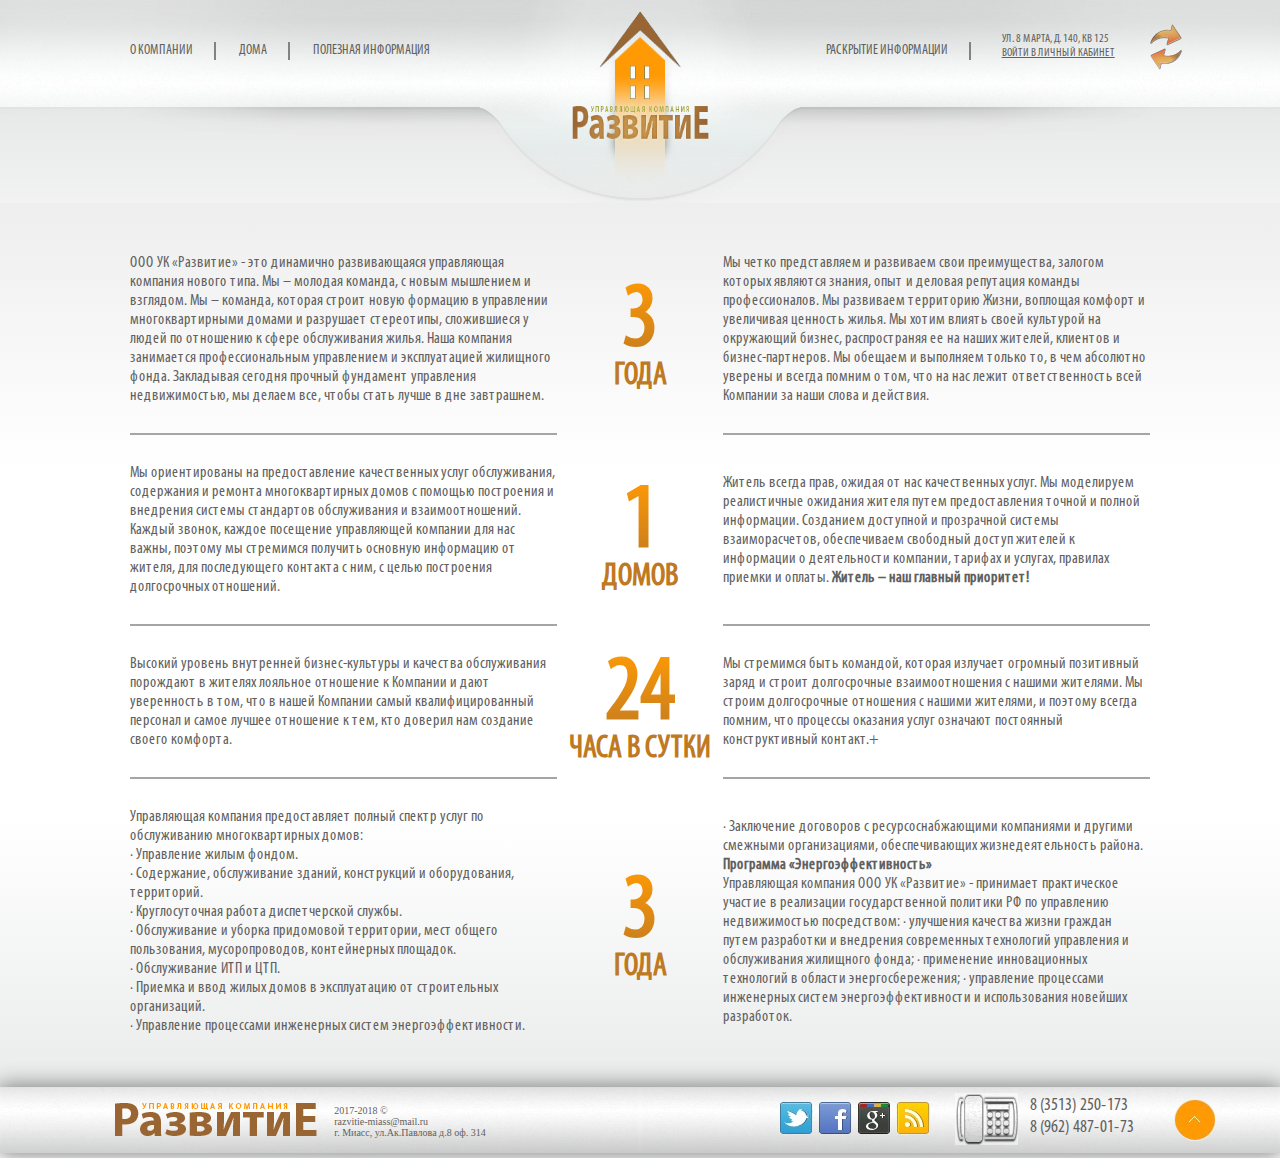
==== aboutcompany.html @ b9826e09 "21.09" ====
<!DOCTYPE html>
<html lang="en">
<head>
    <meta charset="UTF-8">
    <meta name="viewport" content="width=device-width,initial-scale=1">
    <title>О компании</title>
    <link rel="stylesheet" href="css/font.css">
    <link rel="stylesheet" href="css/main.css">
    <link rel="stylesheet" href="css/aboutcompany.css">
</head>
<body>
<body>
<div class="main-wrapper">
    <header>
        <div class="header-content">
            <nav>
                <ul class="header-navbar">
                    <li><a href="">о компании</a></li>
                    <li><a href="">дома</a></li>
                    <li><a href="">полезная информация</a></li>
                    <li><a href="">раскрытие информации</a></li>
                </ul>
            </nav>
            <!--<img class="header-logo" src="img/logo_TOP.png" alt="" >-->
            <div class="header-right-column">

                <div class="header-login">
                    <span>ул. 8 марта, Д. 140, КВ 125</span>
                    <span><a href="">войти в личный кабинет</a></span>
                    <a href="javascript:confirmRefresh();"><img src="img/refresh_header.png" alt=""></a>
                </div>
            </div>
        </div>
    </header>

    <div class="content">
        <div class="content-background">
            <table class="about-company">
                <tr>
                    <td class="big-column">
                        ООО УК «Развитие» - это динамично развивающаяся управляющая компания нового типа. Мы – молодая
                        команда, с новым мышлением и взглядом. Мы – команда, которая строит новую формацию в управлении
                        многоквартирными домами и разрушает стереотипы, сложившиеся у людей по отношению к сфере
                        обслуживания жилья. Наша компания занимается профессиональным управлением и эксплуатацией
                        жилищного фонда. Закладывая сегодня прочный фундамент управления недвижимостью, мы делаем все,
                        чтобы стать лучше в дне завтрашнем.
                    </td>
                    <td class="central-column">
                        <span>3</span>
                        <p>года</p>

                    </td>
                    <td class="big-column">
                        Мы четко представляем и развиваем свои преимущества, залогом которых являются знания,
                        опыт и деловая репутация команды профессионалов. Мы развиваем территорию Жизни,
                        воплощая комфорт и увеличивая ценность жилья. Мы хотим влиять своей культурой на
                        окружающий бизнес, распространяя ее на наших жителей, клиентов и бизнес-партнеров.
                        Мы обещаем и выполняем только то, в чем абсолютно уверены и всегда помним о том,
                        что на нас лежит ответственность всей Компании за наши слова и действия.
                    </td>
                </tr>
                <tr>
                    <td class="big-column">
                        Мы ориентированы на предоставление качественных услуг обслуживания, содержания и ремонта
                        многоквартирных домов с помощью построения и внедрения системы стандартов
                        обслуживания и взаимоотношений. Каждый звонок, каждое посещение управляющей
                        компании для нас важны, поэтому мы стремимся получить основную информацию от жителя,
                        для последующего контакта с ним, с целью построения долгосрочных отношений.
                    </td>
                    <td class="central-column">
                        <span>1</span>
                        <p>домов</p>
                    </td>
                    <td class="big-column">
                        Житель всегда прав, ожидая от нас качественных услуг. Мы моделируем реалистичные ожидания
                        жителя путем предоставления точной и полной информации. Созданием доступной и прозрачной
                        системы взаиморасчетов, обеспечиваем свободный доступ жителей к информации о деятельности
                        компании, тарифах и услугах, правилах приемки и оплаты. <b>Житель – наш главный приоритет!</b>
                    </td>
                </tr>
                <tr>
                    <td class="big-column">
                        Высокий уровень внутренней бизнес-культуры и качества обслуживания порождают в жителях лояльное
                        отношение к Компании и дают уверенность в том, что в нашей Компании самый квалифицированный
                        персонал и самое лучшее отношение к тем, кто доверил нам создание своего комфорта.
                    </td>
                    <td class="central-column">
                        <span>24</span>
                        <p>часа в сутки</p>
                    </td>
                    <td class="big-column">
                        Мы стремимся быть командой, которая излучает огромный позитивный заряд и строит долгосрочные
                        взаимоотношения с нашими жителями. Мы строим долгосрочные отношения с нашими жителями,
                        и поэтому всегда помним, что процессы оказания услуг означают постоянный конструктивный контакт.+
                    </td>
                </tr>
                <tr>
                    <td class="big-column no-border">
                        Управляющая компания предоставляет полный спектр услуг по обслуживанию многоквартирных домов:
                        <p>·         Управление жилым фондом.</p>
                        <p>·         Содержание, обслуживание зданий, конструкций и оборудования, территорий.</p>
                        <p>·         Круглосуточная работа диспетчерской службы.</p>
                        <p>·   Обслуживание и уборка придомовой территории, мест общего пользования, мусоропроводов, контейнерных площадок.</p>
                        <p>·         Обслуживание ИТП и ЦТП.</p>
                        <p>·         Приемка и ввод жилых домов в эксплуатацию от строительных организаций.</p>
                        <p>·         Управление процессами инженерных систем энергоэффективности.</p>
                    </td>
                    <td class="central-column">
                        <span>3</span>
                        <p>года</p>
                    </td>
                    <td class="big-column no-border">
                        ·      Заключение договоров с ресурсоснабжающими компаниями и другими смежными организациями,
                        обеспечивающих жизнедеятельность района.

                        <p><b>Программа «Энергоэффективность»</b></p>
                        Управляющая компания ООО УК «Развитие» - принимает практическое участие в реализации
                        государственной политики РФ по управлению недвижимостью посредством:
                        ·     улучшения качества жизни граждан путем разработки и внедрения современных технологий
                        управления и обслуживания жилищного фонда;
                        ·         применение инновационных технологий в области энергосбережения;
                        ·         управление процессами инженерных систем энергоэффективности и использования
                        новейших разработок.</td>
                </tr>
            </table>


        </div>
    </div>

    <footer>
        <div class="footer-logo">
            <img src="img/footer-logo.png" alt="">
        </div>
        <ul class="footer-about-company">
            <li>2017-2018 © </li>
            <li>  razvitie-miass@mail.ru</li>
            <li>г. Миасс, ул.Ак.Павлова  д.8 oф. 314</li>
        </ul>
        <div class="footer-contacts">
            <ul class="social-networks">
                <li><a href=""><img src="img/twiter.png" alt=""></a></li>
                <li><a href=""><img src="img/facebook.png" alt=""></a></li>
                <li><a href=""><img src="img/google.png" alt=""></a></li>
                <li><a href=""><img src="img/rss.png" alt=""></a></li>
            </ul>
            <img src="img/footer-phone.png" alt="">
            <ul class="phones">
                <li>8 (3513) 250-173</li>
                <li>8 (962) 487-01-73</li>
            </ul>
            <button type="button"><img src="img/footer-button.png" alt=""></button>
        </div>
    </footer>

</div>
</body>
</html>
---- css/font.css ----
@font-face {
  font-family: 'MyriadPro-Cond';
  src: url('../fonts/MyriadPro-Cond.eot');
  src: url('../fonts/MyriadPro-Cond.woff2') format('woff2'),
       url('../fonts/MyriadPro-Cond.woff') format('woff'),
       url('../fonts/MyriadPro-Cond.ttf') format('truetype'),
       url('../fonts/MyriadPro-Cond.svg#MyriadPro-Cond') format('svg'),
       url('../fonts/MyriadPro-Cond.eot?#iefix') format('embedded-opentype');
  font-weight: normal;
  font-style: normal;
}
---- css/main.css ----
* {
    margin: 0;
    padding: 0;
}

a {
    text-decoration: none;
}

a:visited{
    color: #606060;
}

li {
    list-style: none;
}

body{
    background-color: #ffffff;
    font-family: 'MyriadPro-Cond';
    color: #606060;
}



.main-wrapper {
    margin: 0 auto;
    /*min-height: 1080px;*/
    max-width: 1980px;
    min-width: 1200px;
    width: 100%;
    height: 100%;
}




/****** HEADER ******/

header {
    position: relative;
    font-size: 22px;
    text-transform: uppercase;
    height: 203px;
    width: inherit;
}


header nav {
    box-sizing: border-box;
    margin-left: 8.5%;
}

.header-content {
    height: inherit;
    background: url("../img/header3.png") no-repeat;
    background-size: 100% 216px;
}

.header-navbar {
    padding-top: 42px;
}

.header-navbar li{
    box-sizing: border-box;
    display: inline-block;
    padding: 0 1.8%;
    border-right: 2px solid #818282;
}

.header-navbar li:nth-child(3){
    border: none;
}


.header-navbar li:last-child{
    margin-left: 28%;
}

/*.header-logo {*/
    /*position: relative;*/
    /*margin-left: 44.52%;*/
    /*margin-top: -55px;*/
/*}*/

.header-right-column{
    font-size: 12px;
    /*position: relative;*/
    margin-left: 62.6%;
    margin-top: -72px;
}

.header-login {
    box-sizing: content-box;
    margin-left: 290px;
    margin-top: 44px;
}

.header-login span {
    display: block;
}

.header-login span:nth-child(2){
    text-decoration: underline;
}

.header-login > a {
    margin-left: 148px;
}

.header-login > a img {
    margin-top: -48px;
}



.content {
    background: linear-gradient(to bottom, #eeeeee 0%, #ffffff 30%, #ffffff 70%, #eaebeb 100%);
    min-height: 700px;
    height: 100%;
    overflow: hidden;
}





    /************ FOOTER ********/


footer {
    width: inherit;
    height: 66px;
    background: #818282  url("../img/footer_bckround.png") no-repeat;
    background-size: 100% 66px;
    box-shadow: 0 0 20px 2px #818282;
    overflow: hidden;
}

.footer-logo {
    display: inline-block;
    margin-left: 9%;
}
.footer-logo img {
    margin-top: 16px;
}

.footer-about-company {
    margin-left: 14px;
    font-family: Calibri;
    font-size: 10px;
    display: inline-block;
}



.footer-contacts {
    display: inline;
    margin-left: 36.6%;
    overflow: hidden;
}

.footer-contacts ul{
    display: inline;
}

.social-networks li{
    width: 100%;
    height: 100%;
    display: inline;
}

.footer-contacts>img {
    position: absolute;
    margin-top: 6px;
    margin-left: 24px;
}

.phones {
    font-size: 18px;
    position: absolute;
    margin-top: 8px;
    margin-left: 99px;
}

.phones {
    display: block;
}

footer button {
    position: absolute;
    border-radius: 42px;
    margin-left: 13%;
    margin-top: 12px;
    width: 42px;
    height: 42px;
    line-height: 42px;
    /*text-align: center;*/
    /*vertical-align: middle;*/
    /*color: white;*/
    /*background: #ff9a02;*/
    /*font-size: 30px;*/
    outline: none;
    border: none;
}

footer button:hover {
    opacity: 0.9;
}



@media screen and (max-width: 1400px) {
    header {
        font-size: 14px;
    }

    .header-navbar li:last-child{
        margin-left: 30%;
    }

    .header-right-column {
        margin-left: 55.6%;
    }

    .footer-contacts {
        margin-left: 22.6%;
    }
    footer button {
        margin-left: 19%;
    }



}

@media screen and (min-width:1401px) and (max-width: 1680px) {
    header {
        font-size: 18px;
    }

    .footer-contacts {
        margin-left: 33.6%;
    }

    footer button {
        margin-left: 16%;
    }

}
---- css/aboutcompany.css ----
.about-company {
    margin: 22px auto;
    width: 80%;
}

.big-column {
    width: 42%;
    border-bottom: 2px solid #a5a5a5;
    padding: 27px 0;
}

.no-border {
    border: none;
}

.central-column {
    text-align: center;
 }

.central-column span {
    font-size: 92px;
    font-weight: bold;
    -webkit-background-clip: text;
    -webkit-text-fill-color: transparent;
    color: #bf7922;
    background-image: -webkit-linear-gradient(#ff9a04, #bf7922);
    background-image: -o-linear-gradient(transparent, transparent);
}

.central-column p {
    font-size: 32px;
    font-weight: bold;
    color: #bf7922;
    text-transform: uppercase;
    margin-top: -20px;
}
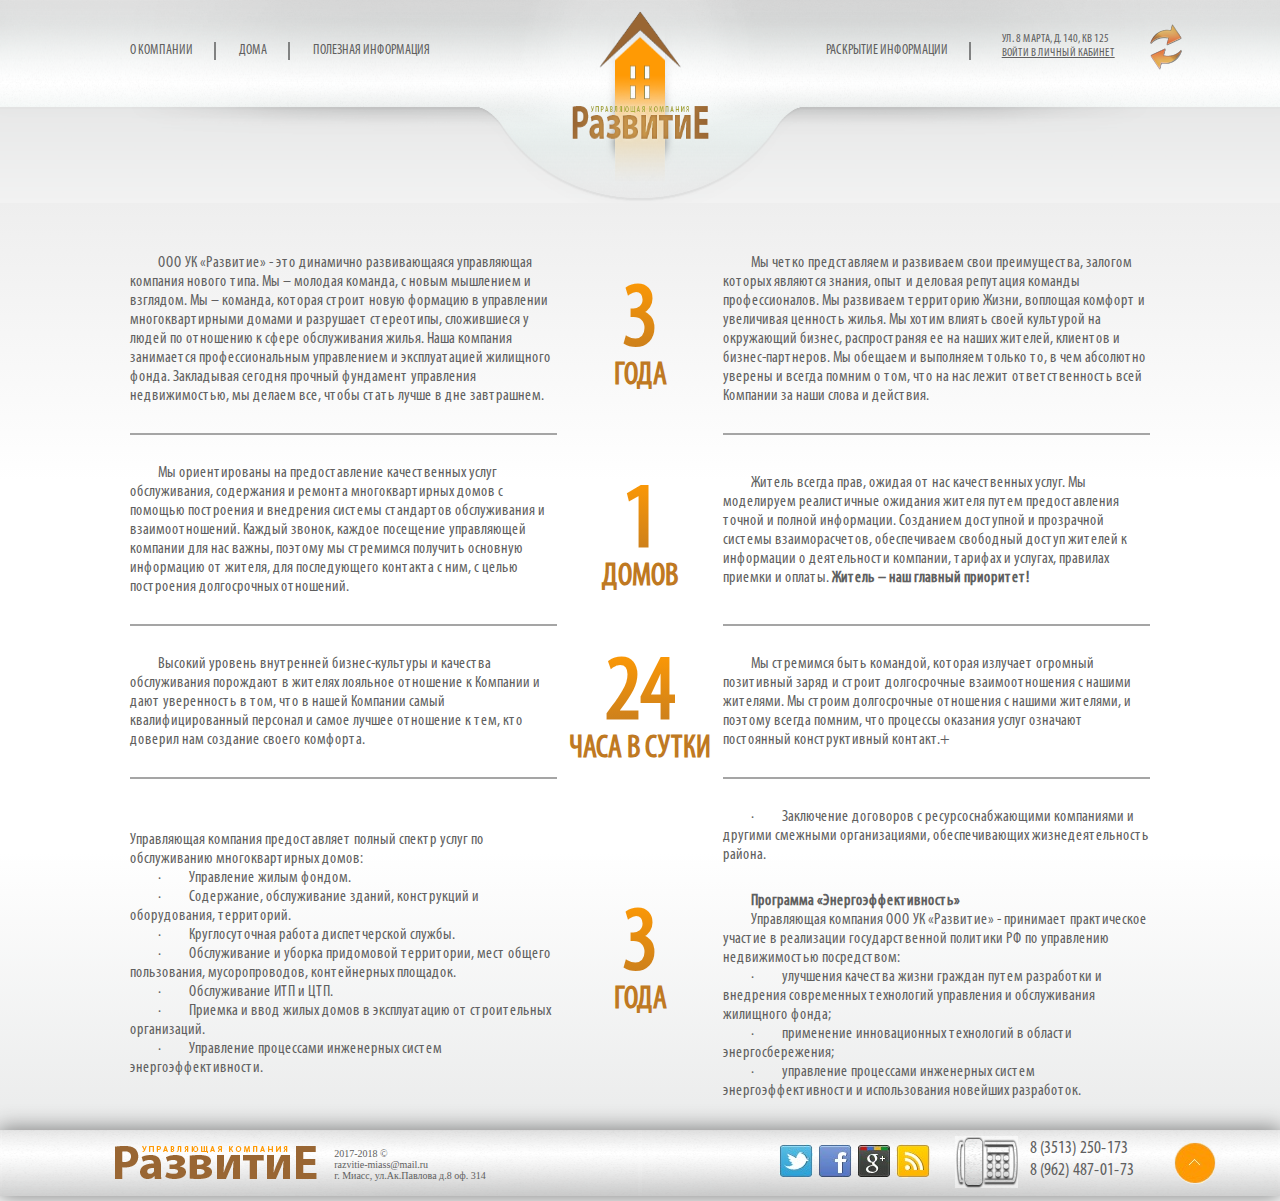
==== commit cc5b9d74: "aboutcompany" ====
--- a/aboutcompany.html
+++ b/aboutcompany.html
@@ -38,12 +38,12 @@
             <table class="about-company">
                 <tr>
                     <td class="big-column">
-                        ООО УК «Развитие» - это динамично развивающаяся управляющая компания нового типа. Мы – молодая
-                        команда, с новым мышлением и взглядом. Мы – команда, которая строит новую формацию в управлении
-                        многоквартирными домами и разрушает стереотипы, сложившиеся у людей по отношению к сфере
-                        обслуживания жилья. Наша компания занимается профессиональным управлением и эксплуатацией
-                        жилищного фонда. Закладывая сегодня прочный фундамент управления недвижимостью, мы делаем все,
-                        чтобы стать лучше в дне завтрашнем.
+                        <p>ООО УК «Развитие» - это динамично развивающаяся управляющая компания нового типа. Мы – молодая
+                            команда, с новым мышлением и взглядом. Мы – команда, которая строит новую формацию в управлении
+                            многоквартирными домами и разрушает стереотипы, сложившиеся у людей по отношению к сфере
+                            обслуживания жилья. Наша компания занимается профессиональным управлением и эксплуатацией
+                            жилищного фонда. Закладывая сегодня прочный фундамент управления недвижимостью, мы делаем все,
+                            чтобы стать лучше в дне завтрашнем.</p>
                     </td>
                     <td class="central-column">
                         <span>3</span>
@@ -51,76 +51,92 @@
 
                     </td>
                     <td class="big-column">
-                        Мы четко представляем и развиваем свои преимущества, залогом которых являются знания,
-                        опыт и деловая репутация команды профессионалов. Мы развиваем территорию Жизни,
-                        воплощая комфорт и увеличивая ценность жилья. Мы хотим влиять своей культурой на
-                        окружающий бизнес, распространяя ее на наших жителей, клиентов и бизнес-партнеров.
-                        Мы обещаем и выполняем только то, в чем абсолютно уверены и всегда помним о том,
-                        что на нас лежит ответственность всей Компании за наши слова и действия.
+                        <p>
+                            Мы четко представляем и развиваем свои преимущества, залогом которых являются знания,
+                            опыт и деловая репутация команды профессионалов. Мы развиваем территорию Жизни,
+                            воплощая комфорт и увеличивая ценность жилья. Мы хотим влиять своей культурой на
+                            окружающий бизнес, распространяя ее на наших жителей, клиентов и бизнес-партнеров.
+                            Мы обещаем и выполняем только то, в чем абсолютно уверены и всегда помним о том,
+                            что на нас лежит ответственность всей Компании за наши слова и действия.
+                        </p>
+
                     </td>
                 </tr>
                 <tr>
                     <td class="big-column">
-                        Мы ориентированы на предоставление качественных услуг обслуживания, содержания и ремонта
-                        многоквартирных домов с помощью построения и внедрения системы стандартов
-                        обслуживания и взаимоотношений. Каждый звонок, каждое посещение управляющей
-                        компании для нас важны, поэтому мы стремимся получить основную информацию от жителя,
-                        для последующего контакта с ним, с целью построения долгосрочных отношений.
+                        <p>
+                            Мы ориентированы на предоставление качественных услуг обслуживания, содержания и ремонта
+                            многоквартирных домов с помощью построения и внедрения системы стандартов
+                            обслуживания и взаимоотношений. Каждый звонок, каждое посещение управляющей
+                            компании для нас важны, поэтому мы стремимся получить основную информацию от жителя,
+                            для последующего контакта с ним, с целью построения долгосрочных отношений.
+                        </p>
+
                     </td>
                     <td class="central-column">
                         <span>1</span>
                         <p>домов</p>
                     </td>
                     <td class="big-column">
-                        Житель всегда прав, ожидая от нас качественных услуг. Мы моделируем реалистичные ожидания
-                        жителя путем предоставления точной и полной информации. Созданием доступной и прозрачной
-                        системы взаиморасчетов, обеспечиваем свободный доступ жителей к информации о деятельности
-                        компании, тарифах и услугах, правилах приемки и оплаты. <b>Житель – наш главный приоритет!</b>
+                        <p>
+                            Житель всегда прав, ожидая от нас качественных услуг. Мы моделируем реалистичные ожидания
+                            жителя путем предоставления точной и полной информации. Созданием доступной и прозрачной
+                            системы взаиморасчетов, обеспечиваем свободный доступ жителей к информации о деятельности
+                            компании, тарифах и услугах, правилах приемки и оплаты. <b>Житель – наш главный приоритет!</b>
+                        </p>
+
                     </td>
                 </tr>
                 <tr>
                     <td class="big-column">
-                        Высокий уровень внутренней бизнес-культуры и качества обслуживания порождают в жителях лояльное
-                        отношение к Компании и дают уверенность в том, что в нашей Компании самый квалифицированный
-                        персонал и самое лучшее отношение к тем, кто доверил нам создание своего комфорта.
+                        <p>
+                            Высокий уровень внутренней бизнес-культуры и качества обслуживания порождают в жителях лояльное
+                            отношение к Компании и дают уверенность в том, что в нашей Компании самый квалифицированный
+                            персонал и самое лучшее отношение к тем, кто доверил нам создание своего комфорта.
+                        </p>
+
                     </td>
                     <td class="central-column">
                         <span>24</span>
                         <p>часа в сутки</p>
                     </td>
                     <td class="big-column">
-                        Мы стремимся быть командой, которая излучает огромный позитивный заряд и строит долгосрочные
-                        взаимоотношения с нашими жителями. Мы строим долгосрочные отношения с нашими жителями,
-                        и поэтому всегда помним, что процессы оказания услуг означают постоянный конструктивный контакт.+
+                        <p>
+                            Мы стремимся быть командой, которая излучает огромный позитивный заряд и строит долгосрочные
+                            взаимоотношения с нашими жителями. Мы строим долгосрочные отношения с нашими жителями,
+                            и поэтому всегда помним, что процессы оказания услуг означают постоянный конструктивный контакт.+
+                        </p>
                     </td>
                 </tr>
                 <tr>
                     <td class="big-column no-border">
                         Управляющая компания предоставляет полный спектр услуг по обслуживанию многоквартирных домов:
-                        <p>·         Управление жилым фондом.</p>
-                        <p>·         Содержание, обслуживание зданий, конструкций и оборудования, территорий.</p>
-                        <p>·         Круглосуточная работа диспетчерской службы.</p>
-                        <p>·   Обслуживание и уборка придомовой территории, мест общего пользования, мусоропроводов, контейнерных площадок.</p>
-                        <p>·         Обслуживание ИТП и ЦТП.</p>
-                        <p>·         Приемка и ввод жилых домов в эксплуатацию от строительных организаций.</p>
-                        <p>·         Управление процессами инженерных систем энергоэффективности.</p>
+                        <ul>
+                            <li><p class="spisok">Управление жилым фондом.</p></li>
+                            <li><p class="spisok">Содержание, обслуживание зданий, конструкций и оборудования, территорий.</p></li>
+                            <li><p class="spisok">Круглосуточная работа диспетчерской службы.</p></li>
+                            <li> <p class="spisok">Обслуживание и уборка придомовой территории, мест общего пользования, мусоропроводов, контейнерных площадок.</p></li>
+                            <li> <p class="spisok">Обслуживание ИТП и ЦТП.</p></li>
+                            <li><p class="spisok">Приемка и ввод жилых домов в эксплуатацию от строительных организаций.</p></li>
+                            <li><p class="spisok">Управление процессами инженерных систем энергоэффективности.</p></li>
+                        </ul>
                     </td>
                     <td class="central-column">
                         <span>3</span>
                         <p>года</p>
                     </td>
                     <td class="big-column no-border">
-                        ·      Заключение договоров с ресурсоснабжающими компаниями и другими смежными организациями,
-                        обеспечивающих жизнедеятельность района.
+                        <p class="spisok">Заключение договоров с ресурсоснабжающими компаниями и другими смежными организациями,
+                            обеспечивающих жизнедеятельность района.</p>
 
-                        <p><b>Программа «Энергоэффективность»</b></p>
-                        Управляющая компания ООО УК «Развитие» - принимает практическое участие в реализации
-                        государственной политики РФ по управлению недвижимостью посредством:
-                        ·     улучшения качества жизни граждан путем разработки и внедрения современных технологий
-                        управления и обслуживания жилищного фонда;
-                        ·         применение инновационных технологий в области энергосбережения;
-                        ·         управление процессами инженерных систем энергоэффективности и использования
-                        новейших разработок.</td>
+                        <p class="otstup-top"><b>Программа «Энергоэффективность»</b></p>
+                        <p> Управляющая компания ООО УК «Развитие» - принимает практическое участие в реализации
+                            государственной политики РФ по управлению недвижимостью посредством: </p>
+                        <p class="spisok">улучшения качества жизни граждан путем разработки и внедрения современных технологий
+                            управления и обслуживания жилищного фонда;</p>
+                        <p class="spisok">применение инновационных технологий в области энергосбережения; </p>
+                        <p class="spisok">управление процессами инженерных систем энергоэффективности и использования
+                        новейших разработок.</p></td>
                 </tr>
             </table>
 
--- a/css/main.css
+++ b/css/main.css
@@ -5,6 +5,10 @@
 
 a {
     text-decoration: none;
+}
+
+header a {
+    color: #606060;
 }
 
 a:visited{
--- a/css/aboutcompany.css
+++ b/css/aboutcompany.css
@@ -1,5 +1,13 @@
+.big-column p {
+    text-indent: 28px;
+}
+
+.otstup-top {
+    margin-top: 27px;
+}
+
 .about-company {
-    margin: 22px auto;
+    margin: 22px auto 0;
     width: 80%;
 }
 
@@ -33,4 +41,11 @@
     color: #bf7922;
     text-transform: uppercase;
     margin-top: -20px;
+}
+
+.spisok:before {
+    content: "·";
+    width: 16px;
+    height: 16px;
+    margin-right: 28px;
 }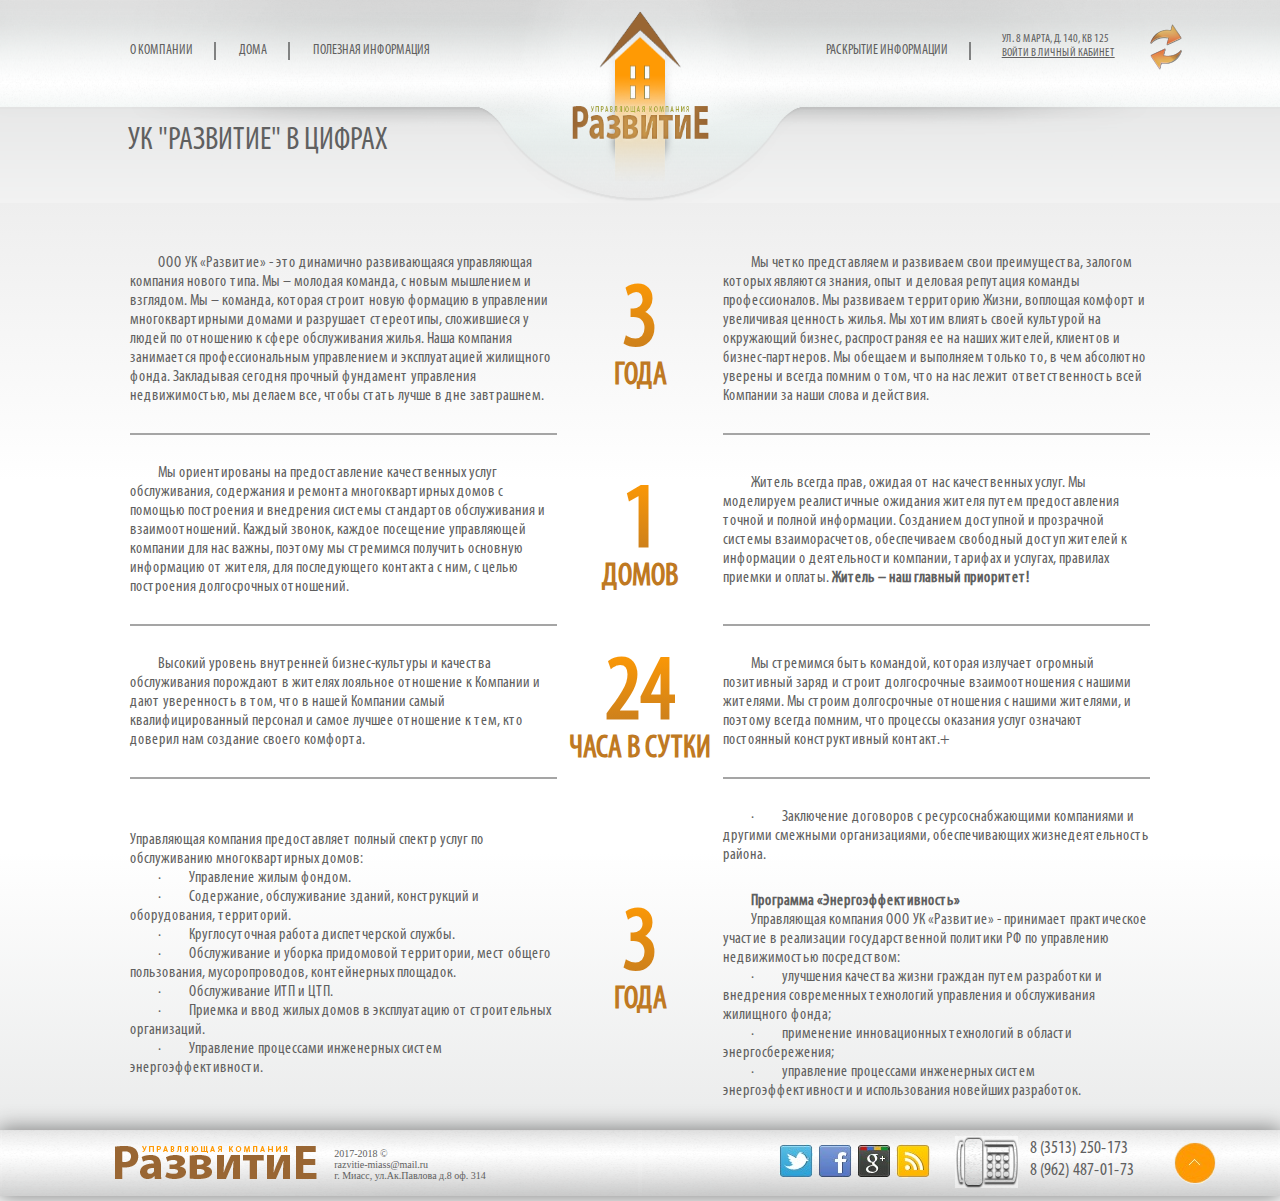
==== commit 71628915: "footers" ====
--- a/aboutcompany.html
+++ b/aboutcompany.html
@@ -15,8 +15,8 @@
         <div class="header-content">
             <nav>
                 <ul class="header-navbar">
-                    <li><a href="">о компании</a></li>
-                    <li><a href="">дома</a></li>
+                    <li><a href="aboutcompany.html">о компании</a></li>
+                    <li><a href="homes.html">дома</a></li>
                     <li><a href="">полезная информация</a></li>
                     <li><a href="">раскрытие информации</a></li>
                 </ul>
@@ -29,6 +29,9 @@
                     <span><a href="">войти в личный кабинет</a></span>
                     <a href="javascript:confirmRefresh();"><img src="img/refresh_header.png" alt=""></a>
                 </div>
+            </div>
+            <div class="page-navigation">
+                <span>ук "развитие" в цифрах</span>
             </div>
         </div>
     </header>
@@ -139,8 +142,6 @@
                         новейших разработок.</p></td>
                 </tr>
             </table>
-
-
         </div>
     </div>
 
@@ -165,10 +166,33 @@
                 <li>8 (3513) 250-173</li>
                 <li>8 (962) 487-01-73</li>
             </ul>
-            <button type="button"><img src="img/footer-button.png" alt=""></button>
+            <button class="show-admin-login"><img src="img/footer-button.png" alt=""></button>
+        </div>
+        <div class="login-form-wrapper login-admin hidden">
+            <h5>Входя для сотрудников УК "Развитие"</h5>
+            <form class="login-form login-form-admin" action="">
+                <div class="field">
+                    <label for="service">Служба: </label>
+                    <select name="service" id="service" class="login-inputs"></select>
+                </div>
+                <div class="field">
+                    <label for="admin-login">Логин:</label>
+                    <input type="text" id = "admin-login" class="login-inputs">
+                </div>
+                <div class="field">
+                    <label for="admin-password">Пароль: </label>
+                    <input type="password" id = "admin-password" class="login-inputs">
+                </div>
+            </form>
+            <div class="login-form-footer lff-admin">
+                <ul>
+                    <li><a href="">войти в кабинет сотрудника</a></li>
+                    <li><button class="hide-admin-login" >cкрыть</button></li>
+                </ul>
+            </div>
         </div>
     </footer>
-
 </div>
+    <script type="text/javascript" src="JS/main.js"> </script>
 </body>
 </html>--- a/css/main.css
+++ b/css/main.css
@@ -56,6 +56,7 @@
 }
 
 .header-content {
+    position: relative;
     height: inherit;
     background: url("../img/header3.png") no-repeat;
     background-size: 100% 216px;
@@ -116,6 +117,32 @@
     margin-top: -48px;
 }
 
+.page-navigation{
+    width: 77%;
+    position: absolute;
+    padding: 0 10%;
+    margin-top: 48px;
+    display: flex;
+    justify-content: space-between;
+}
+
+.page-navigation span {
+    font-size: 32px;
+}
+
+.page-navigation  a{
+    padding-left: 60px;
+    font-size: 22px;
+    text-decoration: underline;
+    line-height: 42px;
+    vertical-align: middle;
+    background-image: url("../img/header-back-button.png");
+    background-repeat: no-repeat;
+}
+
+
+
+
 
 
 .content {
@@ -124,10 +151,6 @@
     height: 100%;
     overflow: hidden;
 }
-
-
-
-
 
     /************ FOOTER ********/
 
@@ -199,11 +222,6 @@
     width: 42px;
     height: 42px;
     line-height: 42px;
-    /*text-align: center;*/
-    /*vertical-align: middle;*/
-    /*color: white;*/
-    /*background: #ff9a02;*/
-    /*font-size: 30px;*/
     outline: none;
     border: none;
 }
@@ -211,6 +229,157 @@
 footer button:hover {
     opacity: 0.9;
 }
+
+.login-form-wrapper {
+    box-sizing: content-box;
+    position: relative;
+    border-radius: 35px;
+    margin-left: 5%;
+    min-width: 450px;
+    width: 31.1%;
+    height: 290px;
+    background-image: url("../img/login-background.png");
+    background-repeat: no-repeat;
+    background-size: 100% 290px;
+    display: inline-block;
+}
+
+.login-form {
+    width: 70%;
+    margin-left: 10%;
+    float: left;
+}
+
+.field {
+    line-height: 40px;
+    clear:both;
+    text-align:right;
+    margin-top: 18px;
+}
+
+.field label {
+    float: left;
+    margin-right: 10px;
+    font-size: 21px;
+}
+
+.login-form a {
+    text-decoration: underline;
+    float: none;
+    margin-left: 52%;
+}
+
+.login-inputs {
+    font-size: 16px;
+    min-width: 231px;
+    width: 65%;
+    border: none;
+    height: 38px;
+    border-radius: 8px;
+    box-shadow: 0 3px 10px  #9a9d9d;
+}
+
+.login-form-footer {
+
+    height: 60px;
+    width: 100%;
+    border-bottom-left-radius: 35px;
+    border-bottom-right-radius: 35px;
+    position: absolute;
+    bottom: 0;
+    background: #ff9a04;
+}
+
+
+.login-form-footer ul {
+    text-align: center;
+    margin: 15px auto;
+}
+
+.login-form-footer li {
+    width: 45%;
+    display: inline;
+    padding-right: 6px;
+    padding-left: 6px;
+}
+.login-form-footer li:first-child {
+    border-right: 1px solid white;
+}
+
+.login-form-footer a,
+.login-form-footer button {
+    font-family: 'MyriadPro-Cond';
+    font-size: 18px;
+    letter-spacing: 1px;
+    color: #ffffff;
+    text-transform: uppercase;
+    cursor: pointer;
+}
+
+.login-form-footer a {
+    text-decoration: underline;
+}
+
+
+.login-form-footer button {
+    width: 40%;
+    text-align: left;
+    height: 26px;
+    background: none;
+    border: none;
+    background-image: url("../img/login-footer-button.png");
+    background-repeat: no-repeat;
+    background-position-x: 100%;
+}
+
+
+
+.login-admin {
+    z-index: 3;
+    position: absolute;
+    right: 10%;
+    bottom: 65px;
+}
+
+.login-admin h5 {
+    text-align: center;
+    margin-top: 20px;
+}
+
+.lff-admin  ul{
+    position: relative;
+}
+
+.lff-admin  ul li {
+    width: 30%;
+    display: table-cell;
+    text-align: center;
+}
+
+.lff-admin button {
+    padding-left: 40%;
+    width: 100%;
+    margin: 0;
+    line-height: normal;
+    position: relative;
+    background-image: url("../img/admin-footer-button.png");
+    background-position-x: 90%;
+}
+
+
+
+
+
+
+.visible {
+    visibility: visible;
+}
+
+.hidden {
+    visibility: hidden;
+}
+
+
 
 
 
@@ -233,7 +402,10 @@
     footer button {
         margin-left: 19%;
     }
-
+    .login-form-footer button,
+    .login-form-footer a{
+        font-size: 14px;
+    }
 
 
 }
@@ -250,5 +422,9 @@
     footer button {
         margin-left: 16%;
     }
+    .login-form-footer button,
+    .login-form-footer a{
+        font-size: 16px;
+    }
 
 }--- a/css/aboutcompany.css
+++ b/css/aboutcompany.css
@@ -48,4 +48,11 @@
     width: 16px;
     height: 16px;
     margin-right: 28px;
+}
+
+.login-admin {
+    z-index: 3;
+    position: absolute;
+    right: 10%;
+    bottom: 65px;
 }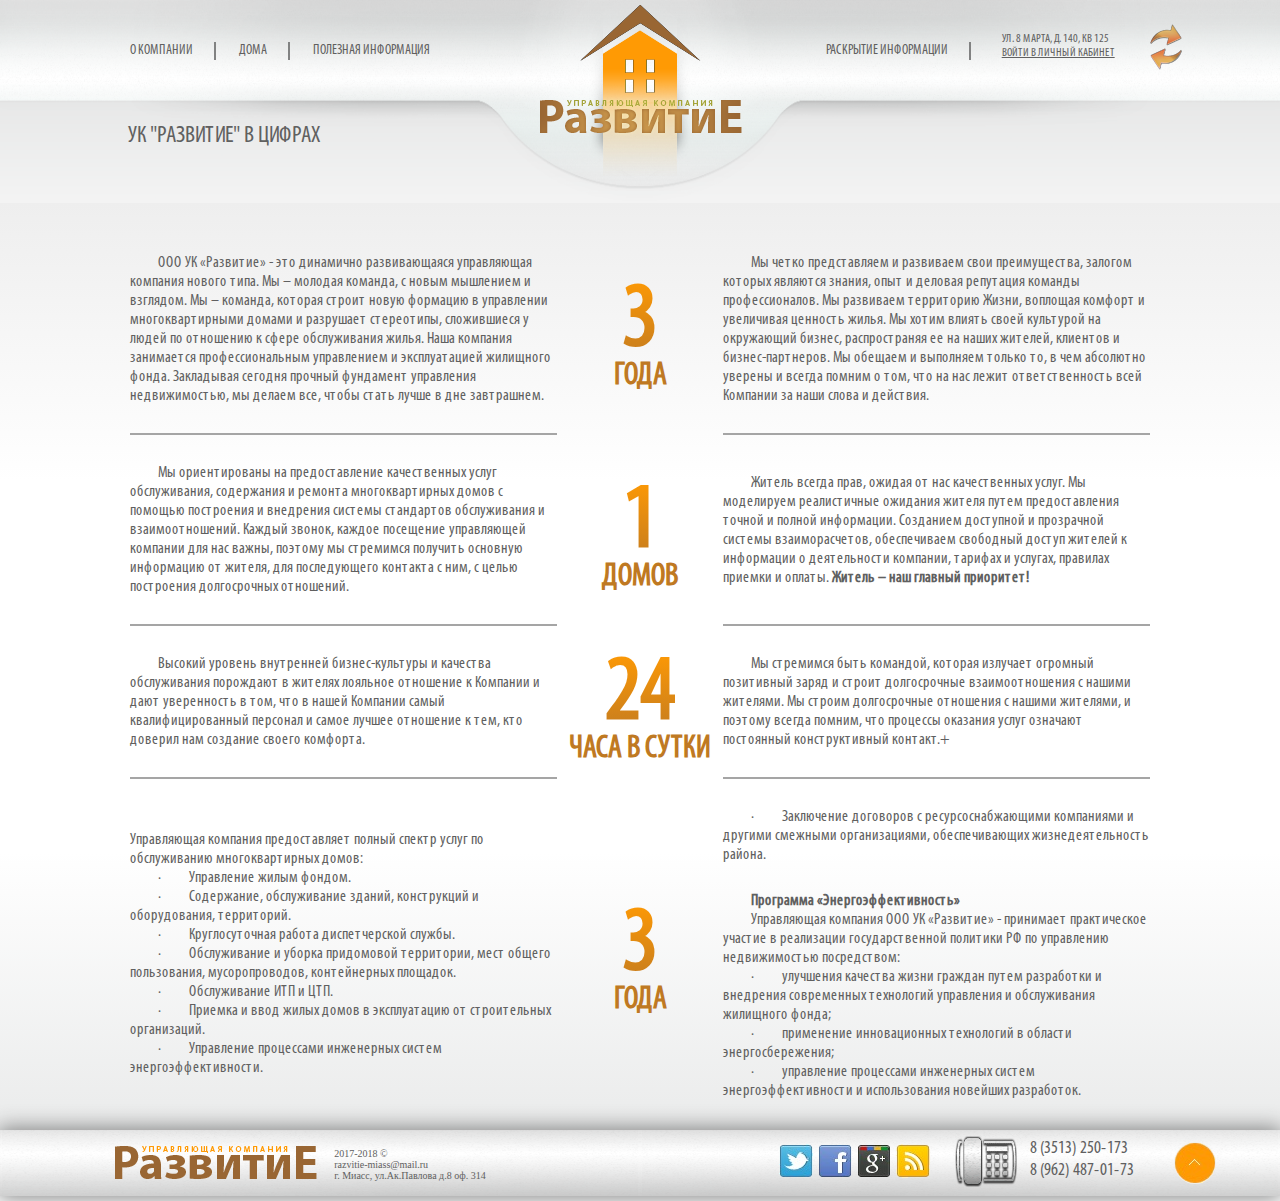
==== commit a9495f82: "header-logo footer-phone" ====
--- a/aboutcompany.html
+++ b/aboutcompany.html
@@ -21,7 +21,9 @@
                     <li><a href="">раскрытие информации</a></li>
                 </ul>
             </nav>
-            <!--<img class="header-logo" src="img/logo_TOP.png" alt="" >-->
+            <div class="logo-wrapper">
+                <a href="http://razvitie.westarinsky.com/"><img class="header-logo" src="img/logo_TOP.png" alt="" ></a>
+            </div>
             <div class="header-right-column">
 
                 <div class="header-login">
--- a/css/main.css
+++ b/css/main.css
@@ -58,8 +58,8 @@
 .header-content {
     position: relative;
     height: inherit;
-    background: url("../img/header3.png") no-repeat;
-    background-size: 100% 216px;
+    background: url("../img/header4.png") no-repeat;
+    background-size: 100% 100%;
 }
 
 .header-navbar {
@@ -82,11 +82,15 @@
     margin-left: 28%;
 }
 
-/*.header-logo {*/
-    /*position: relative;*/
-    /*margin-left: 44.52%;*/
-    /*margin-top: -55px;*/
-/*}*/
+.logo-wrapper {
+    position: absolute;
+    width: 100%;
+    text-align: center;
+}
+
+.header-logo {
+    margin-top:-55px;
+}
 
 .header-right-column{
     font-size: 12px;
@@ -396,6 +400,10 @@
         margin-left: 55.6%;
     }
 
+    .page-navigation span {
+        font-size: 24px;
+    }
+
     .footer-contacts {
         margin-left: 22.6%;
     }
@@ -415,6 +423,10 @@
         font-size: 18px;
     }
 
+    .page-navigation span {
+        font-size: 28px;
+    }
+
     .footer-contacts {
         margin-left: 33.6%;
     }
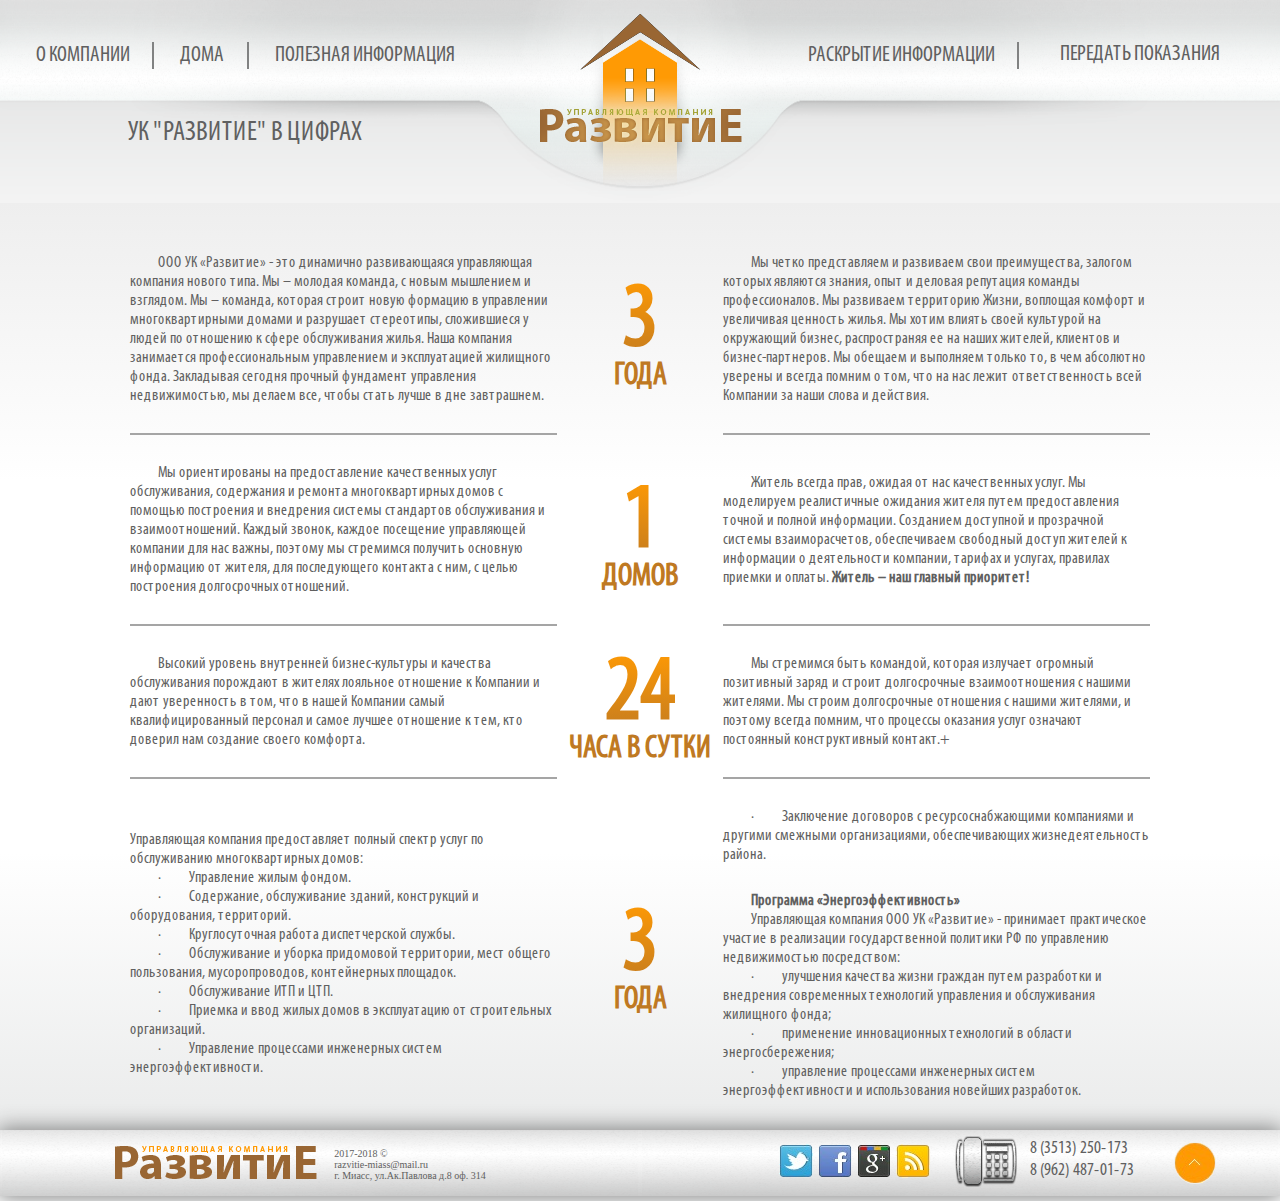
==== commit 8d36d26b: "header-link+news hange" ====
--- a/aboutcompany.html
+++ b/aboutcompany.html
@@ -25,11 +25,11 @@
                 <a href="http://razvitie.westarinsky.com/"><img class="header-logo" src="img/logo_TOP.png" alt="" ></a>
             </div>
             <div class="header-right-column">
-
                 <div class="header-login">
-                    <span>ул. 8 марта, Д. 140, КВ 125</span>
-                    <span><a href="">войти в личный кабинет</a></span>
-                    <a href="javascript:confirmRefresh();"><img src="img/refresh_header.png" alt=""></a>
+                    <a href="pokazanie.html" class="duble">Передать показания</a>
+                    <!--<span>ул. 8 марта, Д. 140, КВ 125</span>-->
+                    <!--<span><a href="">войти в личный кабинет</a></span>-->
+                    <!--<a href="javascript:confirmRefresh();"><img src="img/refresh_header.png" alt=""></a>-->
                 </div>
             </div>
             <div class="page-navigation">
--- a/css/main.css
+++ b/css/main.css
@@ -5,6 +5,8 @@
 
 a {
     text-decoration: none;
+    font-family: 'MyriadPro-Cond';
+    color: #606060;
 }
 
 header a {
@@ -94,7 +96,6 @@
 
 .header-right-column{
     font-size: 12px;
-    /*position: relative;*/
     margin-left: 62.6%;
     margin-top: -72px;
 }
@@ -145,6 +146,15 @@
 }
 
 
+.header-login  > a.duble {
+    box-sizing: border-box;
+    display: inline-block;
+    padding: 0 1.8%;
+    text-transform: uppercase;
+    font-size: 22px;
+    margin-left: -45px;
+}
+
 
 
 
@@ -156,7 +166,7 @@
     overflow: hidden;
 }
 
-    /************ FOOTER ********/
+/************ FOOTER ********/
 
 
 footer {
@@ -246,6 +256,7 @@
     background-repeat: no-repeat;
     background-size: 100% 290px;
     display: inline-block;
+    z-index: 5;
 }
 
 .login-form {
@@ -388,21 +399,26 @@
 
 
 @media screen and (max-width: 1400px) {
-    header {
-        font-size: 14px;
+    /*header {*/
+        /*font-size: 14px;*/
+    /*}*/
+
+    .page-navigation span {
+        font-size: 28px;
+    }
+
+    header nav {
+        margin-left: 1%;
     }
 
     .header-navbar li:last-child{
-        margin-left: 30%;
+        margin-left: 24%;
     }
 
     .header-right-column {
-        margin-left: 55.6%;
-    }
-
-    .page-navigation span {
-        font-size: 24px;
-    }
+        margin-left: 60.6%;
+    }
+
 
     .footer-contacts {
         margin-left: 22.6%;
@@ -415,6 +431,10 @@
         font-size: 14px;
     }
 
+    .header-login  > a.duble {
+        margin-left: -10px;
+    }
+
 
 }
 
@@ -439,4 +459,11 @@
         font-size: 16px;
     }
 
+    .header-login  > a.duble {
+        font-size: 18px;
+        height: auto;
+        line-height: 32px;
+        vertical-align: middle;
+    }
+
 }